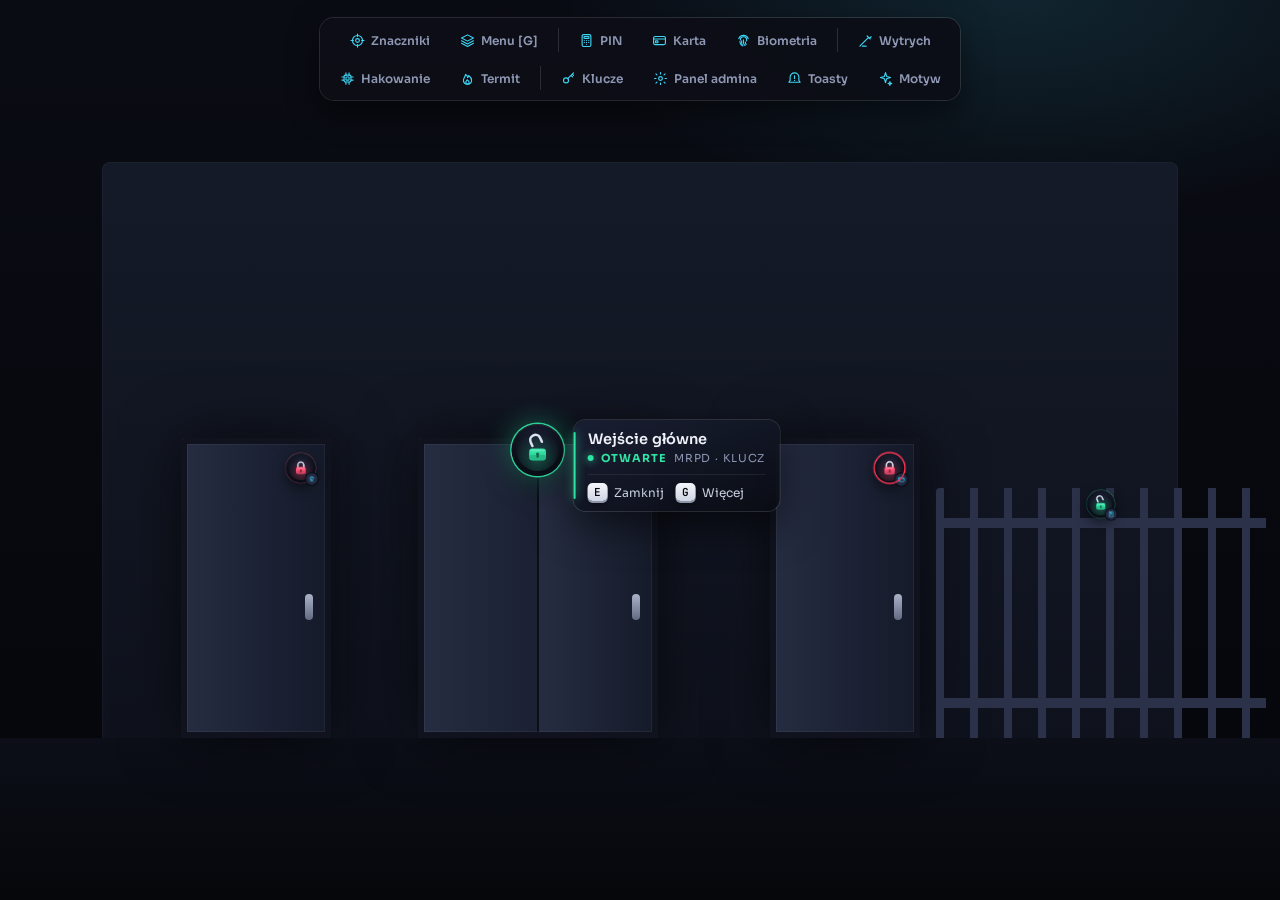
==== dp-doorlock/html/index.html @ be2d0bae "Dodaj dp-doorlock: rozbudowany system zamków drzwi z NUI - zabezpieczenia: klucz/uprawnienia, klawia" ====
<!DOCTYPE html>
<html lang="pl">
<head>
  <meta charset="utf-8">
  <meta name="viewport" content="width=device-width, initial-scale=1">
  <title>dp-doorlock</title>
  <link rel="preconnect" href="https://fonts.googleapis.com">
  <link href="https://fonts.googleapis.com/css2?family=Sora:wght@400;500;600;700&family=JetBrains+Mono:wght@400;500;600;700&display=swap" rel="stylesheet">
  <link rel="stylesheet" href="css/style.css">
  <link rel="stylesheet" href="css/panels.css">
  <link rel="stylesheet" href="css/games.css">
  <link rel="stylesheet" href="css/admin.css">
</head>
<body data-theme="aurora">
  <div id="scene"><div class="wall"></div><div class="floor"></div></div>
  <div id="demobar"></div>
  <div id="chips"></div>
  <div id="layer"></div>
  <div id="toasts"></div>

  <script src="js/util.js"></script>
  <script src="js/audio.js"></script>
  <script src="js/chips.js"></script>
  <script src="js/radial.js"></script>
  <script src="js/keypad.js"></script>
  <script src="js/reader.js"></script>
  <script src="js/misc.js"></script>
  <script src="js/lockpick.js"></script>
  <script src="js/hack.js"></script>
  <script src="js/admin.js"></script>
  <script src="js/app.js"></script>
</body>
</html>
---- dp-doorlock/html/css/style.css ----
/* ==========================================================================
   dp-doorlock – NUI: tokeny, motywy, podstawy, znaczniki, toasty, postęp
   Zgodność z CEF FiveM (Chromium ~103): bez color-mix(), :has(), backdrop-filter
   (NUI i tak nie widzi gry pod spodem – głębię budujemy gradientem i światłem).
   Animacje wyłącznie na transform / opacity.
   ========================================================================== */
:root {
  --ink-0: #06070c; --ink-1: #0b0e17; --ink-2: #121625; --ink-3: #1a1f33; --ink-4: #242a42;
  --line: rgba(255, 255, 255, 0.07); --line-2: rgba(255, 255, 255, 0.13);
  --txt: #eef1f8; --mute: #8e97b3; --dim: #5b6484;

  --acc: #8b7bff; --acc-rgb: 139, 123, 255;
  --acc2: #3dd6f5; --acc2-rgb: 61, 214, 245;
  --grad: linear-gradient(135deg, var(--acc), var(--acc2));

  --locked: #ff5277;   --locked-rgb: 255, 82, 119;
  --open: #2fe3a4;     --open-rgb: 47, 227, 164;
  --broken: #ffb23f;   --broken-rgb: 255, 178, 63;
  --lockdown: #ff3355; --lockdown-rgb: 255, 51, 85;
  --info: #56b6ff;     --info-rgb: 86, 182, 255;

  --font: 'Sora', 'Segoe UI', system-ui, sans-serif;
  --mono: 'JetBrains Mono', ui-monospace, Consolas, monospace;
  --r: 14px;
  --ease: cubic-bezier(.2, .9, .25, 1);
  --spring: cubic-bezier(.34, 1.56, .64, 1);
}

/* ---------------- motywy ---------------- */
body[data-theme='noir'] {
  --acc: #e8c872; --acc-rgb: 232, 200, 114; --acc2: #f5e6b8; --acc2-rgb: 245, 230, 184;
  --ink-1: #0c0c0d; --ink-2: #141415; --ink-3: #1d1d1f; --ink-4: #2a2a2d; --mute: #a39f94;
}
body[data-theme='ember'] {
  --acc: #ff7a45; --acc-rgb: 255, 122, 69; --acc2: #ffcc4d; --acc2-rgb: 255, 204, 77;
  --ink-1: #120b0a; --ink-2: #1b1110; --ink-3: #251816; --ink-4: #33211e; --mute: #b39a93;
}
body[data-theme='ice'] {
  --acc: #5ec8ff; --acc-rgb: 94, 200, 255; --acc2: #b8f3ff; --acc2-rgb: 184, 243, 255;
  --ink-1: #08111a; --ink-2: #0e1a26; --ink-3: #152434; --ink-4: #1e3246; --mute: #8fb0c9;
}

* { box-sizing: border-box; margin: 0; padding: 0; }
html, body { width: 100%; height: 100%; overflow: hidden; background: transparent; font-family: var(--font); color: var(--txt); user-select: none; -webkit-font-smoothing: antialiased; }
.hidden { display: none !important; }
button { font: inherit; color: inherit; background: none; border: 0; cursor: pointer; }
input, select, textarea { font: inherit; color: inherit; }
.ic { width: 1em; height: 1em; display: block; flex: none; }
kbd {
  font: 600 11px/1 var(--mono); color: var(--ink-0); background: linear-gradient(#f4f6fb, #cfd5e4);
  border-radius: 5px; padding: 4px 6px 3px; box-shadow: 0 2px 0 #8d95ab, 0 3px 6px rgba(0,0,0,.4); min-width: 20px; text-align: center; display: inline-block;
}

/* ==========================================================================
   ZNACZNIKI W ŚWIECIE
   ========================================================================== */
#chips { position: fixed; inset: 0; pointer-events: none; overflow: hidden; }
.chip {
  position: absolute; left: 0; top: 0; will-change: transform; transform-origin: 0 0;
  --c: var(--locked); --c-rgb: var(--locked-rgb);
  opacity: 0; transition: opacity .25s ease;
}
.chip.vis { opacity: 1; }
.chip.s-open     { --c: var(--open);     --c-rgb: var(--open-rgb); }
.chip.s-broken   { --c: var(--broken);   --c-rgb: var(--broken-rgb); }
.chip.s-lockdown { --c: var(--lockdown); --c-rgb: var(--lockdown-rgb); }

.chip-ico {
  position: absolute; left: -26px; top: -26px; width: 52px; height: 52px; border-radius: 50%;
  background: radial-gradient(circle at 50% 30%, var(--ink-3), var(--ink-1) 70%);
  box-shadow: 0 0 0 1px rgba(var(--c-rgb), .45), 0 8px 22px rgba(0,0,0,.55), inset 0 1px 0 rgba(255,255,255,.08);
  display: grid; place-items: center; transform: scale(.72); transition: transform .35s var(--spring), box-shadow .3s;
}
.chip.f .chip-ico { transform: scale(1); box-shadow: 0 0 0 1.5px rgba(var(--c-rgb), .9), 0 0 28px rgba(var(--c-rgb), .45), 0 10px 26px rgba(0,0,0,.6), inset 0 1px 0 rgba(255,255,255,.1); }
.chip-ico::before { /* delikatna poświata w kolorze stanu */
  content: ''; position: absolute; inset: 5px; border-radius: 50%;
  background: radial-gradient(circle at 50% 70%, rgba(var(--c-rgb), .28), transparent 70%);
}
.padlock { width: 32px; height: 32px; position: relative; overflow: visible; }
.pl-body { fill: var(--c); transition: fill .3s; }
.pl-shackle { stroke: #dde2ee; transform-origin: 13.5px 19px; transition: transform .45s var(--spring); }
.s-open .pl-shackle { transform: translateY(-4px) rotate(-24deg); }
.s-broken .pl-shackle { transform: translate(3px, -7px) rotate(38deg); stroke: #9aa0ae; }

.chip-ring { position: absolute; inset: -3px; width: 58px; height: 58px; transform: rotate(-90deg); pointer-events: none; }
.chip-ring circle { fill: none; stroke: var(--c); stroke-width: 2.5; stroke-linecap: round; stroke-dasharray: 169.6; stroke-dashoffset: 169.6; opacity: 0; transition: opacity .3s; }
.chip.auto .chip-ring circle { opacity: 1; }

.chip-sec { /* mała plakietka rodzaju zabezpieczenia */
  position: absolute; right: -3px; bottom: -3px; width: 20px; height: 20px; border-radius: 50%;
  background: var(--ink-4); box-shadow: 0 0 0 2px var(--ink-1); color: var(--acc2); display: grid; place-items: center; font-size: 12px;
}
.chip-sec:empty { display: none; }

/* blokada budynku – pasy ostrzegawcze */
.s-lockdown .chip-ico::after {
  content: ''; position: absolute; inset: -6px; border-radius: 50%;
  background: repeating-linear-gradient(45deg, rgba(var(--lockdown-rgb), .55) 0 5px, transparent 5px 10px);
  -webkit-mask: radial-gradient(circle, transparent 28px, #000 29px);
  animation: spin 6s linear infinite;
}
/* alarm – pulsujące fale */
.chip.alarm .chip-ico { animation: alarmGlow 1s ease-in-out infinite; }
.chip.alarm .chip-ico::after {
  content: ''; position: absolute; inset: 0; border-radius: 50%; border: 2px solid var(--lockdown);
  animation: ripple 1s ease-out infinite;
}

.chip-card {
  position: absolute; left: 36px; top: -30px; min-width: 190px; padding: 10px 14px 10px 14px; border-radius: 12px;
  background: linear-gradient(160deg, rgba(26, 31, 51, .96), rgba(10, 12, 20, .94));
  box-shadow: 0 0 0 1px var(--line-2), 0 14px 40px rgba(0,0,0,.55);
  opacity: 0; transform: translateX(-10px) scale(.96); transform-origin: 0 50%;
  transition: opacity .22s ease, transform .35s var(--ease); white-space: nowrap;
}
.chip-card::before { /* akcent w kolorze stanu */
  content: ''; position: absolute; left: 0; top: 12px; bottom: 12px; width: 2px; border-radius: 2px; background: var(--c); box-shadow: 0 0 10px var(--c);
}
.chip.f .chip-card { opacity: 1; transform: none; }
.chip-name { font-size: 14.5px; font-weight: 600; letter-spacing: .01em; }
.chip-sub { display: flex; align-items: center; gap: 7px; margin-top: 3px; font-size: 11px; color: var(--mute); letter-spacing: .08em; text-transform: uppercase; }
.chip-sub b { color: var(--c); font-weight: 700; }
.chip-sub .dot { width: 6px; height: 6px; border-radius: 50%; background: var(--c); box-shadow: 0 0 8px var(--c); }
.chip-keys { display: flex; gap: 12px; margin-top: 9px; padding-top: 8px; border-top: 1px solid var(--line); font-size: 12px; color: #c9cfdf; }
.chip-keys span { display: inline-flex; align-items: center; gap: 6px; }
.chip-auto { font: 500 11px var(--mono); color: var(--c); margin-left: auto; }

/* efekty akcji */
.chip.fx-ok .chip-ico::after {
  content: ''; position: absolute; inset: 0; border-radius: 50%; border: 2px solid var(--c); animation: ripple .7s ease-out;
}
.chip.fx-deny .chip-ico { animation: shake .45s ease; box-shadow: 0 0 0 2px var(--lockdown), 0 0 30px rgba(var(--lockdown-rgb), .6); }

@keyframes spin { to { transform: rotate(360deg); } }
@keyframes ripple { from { transform: scale(1); opacity: .9; } to { transform: scale(1.9); opacity: 0; } }
@keyframes alarmGlow { 50% { box-shadow: 0 0 0 2px var(--lockdown), 0 0 36px rgba(var(--lockdown-rgb), .8); } }
@keyframes shake { 20% { transform: translateX(-6px); } 40% { transform: translateX(5px); } 60% { transform: translateX(-3px); } 80% { transform: translateX(2px); } }
@keyframes fadeUp { from { opacity: 0; transform: translateY(14px) scale(.98); } to { opacity: 1; transform: none; } }
@keyframes pop { from { opacity: 0; transform: scale(.9); } to { opacity: 1; transform: none; } }

/* ==========================================================================
   TOASTY
   ========================================================================== */
#toasts { position: fixed; top: 28px; right: 28px; display: flex; flex-direction: column; gap: 10px; z-index: 50; align-items: flex-end; }
.toast {
  --c: var(--info); --c-rgb: var(--info-rgb);
  position: relative; display: flex; align-items: center; gap: 12px; min-width: 280px; max-width: 400px; overflow: hidden;
  padding: 12px 16px 13px 12px; border-radius: 13px; font-size: 13.5px; font-weight: 500; line-height: 1.35;
  background: linear-gradient(160deg, rgba(26, 31, 51, .97), rgba(11, 14, 23, .96));
  box-shadow: 0 0 0 1px var(--line-2), 0 16px 40px rgba(0,0,0,.5);
  opacity: 0; transform: translateX(30px); transition: opacity .3s, transform .45s var(--spring);
}
.toast.in { opacity: 1; transform: none; }
.toast.out { opacity: 0; transform: translateX(30px) scale(.96); transition: opacity .3s, transform .3s; }
.toast.success { --c: var(--open); --c-rgb: var(--open-rgb); }
.toast.error { --c: var(--locked); --c-rgb: var(--locked-rgb); }
.toast.warn { --c: var(--broken); --c-rgb: var(--broken-rgb); }
.toast.alarm { --c: var(--lockdown); --c-rgb: var(--lockdown-rgb); animation: alarmGlow 1s infinite; }
.t-ic { width: 32px; height: 32px; border-radius: 10px; display: grid; place-items: center; font-size: 17px; color: var(--c); background: rgba(var(--c-rgb), .14); box-shadow: inset 0 0 0 1px rgba(var(--c-rgb), .3); flex: none; }
.t-bar { position: absolute; left: 0; bottom: 0; height: 2px; width: 100%; background: var(--c); transform-origin: 0 0; animation: bar var(--t) linear forwards; opacity: .8; }
@keyframes bar { to { transform: scaleX(0); } }

/* ==========================================================================
   POSTĘP AKCJI (termit, taran, naprawa)
   ========================================================================== */
#progress { position: fixed; left: 50%; bottom: 13vh; transform: translateX(-50%); display: flex; align-items: center; gap: 16px; padding: 14px 22px 14px 14px; border-radius: 999px;
  background: linear-gradient(160deg, rgba(26, 31, 51, .96), rgba(10, 12, 20, .95)); box-shadow: 0 0 0 1px var(--line-2), 0 18px 50px rgba(0,0,0,.55); animation: fadeUp .35s var(--ease); }
.pg-ring { position: relative; width: 58px; height: 58px; }
.pg-ring svg { position: absolute; inset: 0; transform: rotate(-90deg); }
.pg-ring circle { fill: none; stroke-width: 4; }
.pg-ring .bg { stroke: var(--ink-4); }
.pg-ring .fg { stroke: url(#pgGrad); stroke-linecap: round; stroke-dasharray: 163.4; stroke-dashoffset: 163.4; }
.pg-ring .ic { position: absolute; inset: 17px; width: 24px; height: 24px; color: var(--acc2); }
.pg-txt b { display: block; font-size: 15px; font-weight: 600; }
.pg-txt span { font: 500 12px var(--mono); color: var(--mute); }
#progress.done { animation: pop .3s reverse forwards; }
#progress.fail .fg { stroke: var(--locked); }

/* ==========================================================================
   TRYB WYBORU DRZWI (admin)
   ========================================================================== */
#pickhud { position: fixed; left: 50%; bottom: 6vh; transform: translateX(-50%); display: flex; align-items: center; gap: 20px; padding: 12px 20px; border-radius: 16px;
  background: linear-gradient(160deg, rgba(26, 31, 51, .97), rgba(10, 12, 20, .96)); box-shadow: 0 0 0 1px rgba(var(--acc-rgb), .5), 0 0 40px rgba(var(--acc-rgb), .2); font-size: 13px; animation: fadeUp .35s var(--ease); }
#pickhud .ttl { display: flex; align-items: center; gap: 10px; font-weight: 600; font-size: 14px; color: var(--acc); }
#pickhud .ttl .ic { font-size: 20px; }
#pickhud span { display: inline-flex; align-items: center; gap: 7px; color: #c9cfdf; }
#pickhud .cnt { font: 600 13px var(--mono); color: var(--open); }
#crosshair { position: fixed; left: 50%; top: 50%; width: 26px; height: 26px; margin: -13px 0 0 -13px; color: var(--acc); filter: drop-shadow(0 0 6px rgba(var(--acc-rgb), .8)); }

/* ==========================================================================
   WARSTWA MODALNA + PRZYCISKI + FORMULARZE (wspólne dla paneli)
   ========================================================================== */
#layer { position: fixed; inset: 0; display: none; place-items: center; }
#layer.show { display: grid; background: radial-gradient(ellipse at center, rgba(6, 7, 12, .35), rgba(6, 7, 12, .78)); animation: fadeIn .25s ease; }
#layer.l-radial { background: radial-gradient(circle at center, rgba(6, 7, 12, .25), rgba(6, 7, 12, .7) 60%); }
@keyframes fadeIn { from { opacity: 0; } }

.btn {
  display: inline-flex; align-items: center; justify-content: center; gap: 8px; height: 38px; padding: 0 16px; border-radius: 10px; white-space: nowrap; flex: none;
  font-size: 13px; font-weight: 600; letter-spacing: .01em; color: var(--txt);
  background: linear-gradient(180deg, var(--ink-4), var(--ink-3)); box-shadow: inset 0 0 0 1px var(--line-2), 0 2px 6px rgba(0,0,0,.3);
  transition: transform .15s, box-shadow .2s, filter .2s;
}
.btn:hover { filter: brightness(1.18); }
.btn:active { transform: translateY(1px) scale(.98); }
.btn:disabled { opacity: .4; pointer-events: none; }
.btn .ic { font-size: 16px; }
.btn.pri { color: #0b0a1a; background: var(--grad); box-shadow: 0 6px 20px rgba(var(--acc-rgb), .35), inset 0 1px 0 rgba(255,255,255,.35); }
.btn.good { color: #03140d; background: linear-gradient(180deg, #54f0b9, var(--open)); }
.btn.bad { color: #fff; background: linear-gradient(180deg, #ff6b8c, #e0385f); box-shadow: 0 6px 18px rgba(var(--locked-rgb), .3); }
.btn.ghost { background: transparent; box-shadow: inset 0 0 0 1px var(--line-2); }
.btn.sm { height: 30px; padding: 0 11px; font-size: 12px; border-radius: 8px; }
.btn.icon { width: 38px; padding: 0; }
.btn.sm.icon { width: 30px; }

.inp {
  height: 38px; width: 100%; padding: 0 12px; border-radius: 10px; border: 0; outline: 0; font-size: 13px;
  background: var(--ink-1); box-shadow: inset 0 0 0 1px var(--line-2); transition: box-shadow .2s;
}
.inp:focus { box-shadow: inset 0 0 0 1.5px var(--acc), 0 0 0 4px rgba(var(--acc-rgb), .15); }
.inp.mono { font-family: var(--mono); font-size: 12.5px; }
.field { display: flex; flex-direction: column; gap: 7px; }
.field > label { font-size: 11px; font-weight: 600; letter-spacing: .1em; text-transform: uppercase; color: var(--mute); display: flex; justify-content: space-between; }
.field > label em { font-style: normal; color: var(--acc2); font-family: var(--mono); letter-spacing: 0; text-transform: none; }
.hint { font-size: 11.5px; color: var(--dim); line-height: 1.45; }

/* przełącznik */
.sw { position: relative; width: 42px; height: 24px; flex: none; }
.sw input { position: absolute; opacity: 0; inset: 0; cursor: pointer; z-index: 1; margin: 0; }
.sw i { position: absolute; inset: 0; border-radius: 999px; background: var(--ink-4); box-shadow: inset 0 0 0 1px var(--line-2); transition: background .25s; }
.sw i::after { content: ''; position: absolute; left: 3px; top: 3px; width: 18px; height: 18px; border-radius: 50%; background: #cfd5e4; box-shadow: 0 2px 5px rgba(0,0,0,.4); transition: transform .3s var(--spring), background .25s; }
.sw input:checked + i { background: var(--grad); }
.sw input:checked + i::after { transform: translateX(18px); background: #fff; }

/* suwak */
.rng { -webkit-appearance: none; width: 100%; height: 6px; border-radius: 6px; outline: 0; cursor: pointer;
  background: linear-gradient(90deg, var(--acc) 0, var(--acc2) var(--v, 0%), var(--ink-4) var(--v, 0%)); }
.rng::-webkit-slider-thumb { -webkit-appearance: none; width: 18px; height: 18px; border-radius: 50%; background: #fff; box-shadow: 0 0 0 4px rgba(var(--acc-rgb), .35), 0 2px 6px rgba(0,0,0,.5); }

/* przyciski segmentowe */
.seg { display: flex; gap: 6px; padding: 4px; border-radius: 12px; background: var(--ink-1); box-shadow: inset 0 0 0 1px var(--line); }
.seg button { flex: 1; display: flex; flex-direction: column; align-items: center; gap: 5px; padding: 9px 6px; border-radius: 9px; font-size: 11.5px; color: var(--mute); transition: background .2s, color .2s; }
.seg button .ic { font-size: 19px; }
.seg button:hover { color: var(--txt); background: rgba(255,255,255,.03); }
.seg button.on { color: var(--txt); background: linear-gradient(180deg, var(--ink-4), var(--ink-3)); box-shadow: inset 0 0 0 1px rgba(var(--acc-rgb), .55), 0 4px 14px rgba(var(--acc-rgb), .18); }
.seg button.on .ic { color: var(--acc2); }

/* chipsy (lista prac, przedmiotów) */
.tags { display: flex; flex-wrap: wrap; gap: 6px; padding: 6px; min-height: 42px; border-radius: 10px; background: var(--ink-1); box-shadow: inset 0 0 0 1px var(--line-2); align-items: center; }
.tag { display: inline-flex; align-items: center; gap: 6px; height: 28px; padding: 0 6px 0 10px; border-radius: 8px; font-size: 12px; font-weight: 500; background: rgba(var(--acc-rgb), .14); box-shadow: inset 0 0 0 1px rgba(var(--acc-rgb), .35); }
.tag em { font: 500 11px var(--mono); font-style: normal; color: var(--acc2); }
.tag button { width: 18px; height: 18px; border-radius: 5px; display: grid; place-items: center; font-size: 11px; color: var(--mute); }
.tag button:hover { background: rgba(255,255,255,.1); color: var(--txt); }
.tags input { flex: 1; min-width: 90px; height: 28px; border: 0; outline: 0; background: none; font-size: 12.5px; padding: 0 4px; }

/* pasek przewijania */
::-webkit-scrollbar { width: 8px; height: 8px; }
::-webkit-scrollbar-thumb { background: var(--ink-4); border-radius: 8px; border: 2px solid transparent; background-clip: padding-box; }
::-webkit-scrollbar-track { background: transparent; }

/* ==========================================================================
   TRYB DEMO (przeglądarka)
   ========================================================================== */
body.demo { background: #05060a; }
body.demo #scene { display: block; }
#scene { display: none; position: fixed; inset: 0; overflow: hidden; background:
  radial-gradient(ellipse 80% 60% at 50% 110%, rgba(var(--acc-rgb), .22), transparent 60%),
  radial-gradient(ellipse 60% 40% at 80% 0%, rgba(var(--acc2-rgb), .12), transparent 60%),
  linear-gradient(180deg, #0a0c14, #05060a); }
#scene .wall { position: absolute; inset: 18% 8% 0; background: linear-gradient(180deg, #151a28, #0d101a); border-radius: 8px 8px 0 0; box-shadow: inset 0 0 0 1px rgba(255,255,255,.03); }
#scene .door { position: absolute; bottom: 0; width: 150px; height: 300px; border-radius: 4px 4px 0 0; background: linear-gradient(90deg, #262d42, #1b2133 60%, #151a29); box-shadow: inset 0 0 0 6px #10131e, inset 0 0 0 7px rgba(255,255,255,.05), 0 0 60px rgba(0,0,0,.6); }
#scene .door::after { content: ''; position: absolute; right: 18px; top: 52%; width: 8px; height: 26px; border-radius: 4px; background: linear-gradient(#aab3c8, #626b82); }
#scene .door.dbl { width: 240px; background: linear-gradient(90deg, #262d42, #1b2133 49.6%, #0c0f18 49.6% 50.4%, #262d42 50.4%, #151a29); }
#scene .door.gate { width: 330px; height: 250px; background: repeating-linear-gradient(90deg, #2a3148 0 8px, transparent 8px 34px), linear-gradient(transparent 12%, #2a3148 12% 16%, transparent 16% 84%, #2a3148 84% 88%, transparent 88%); box-shadow: none; }
#scene .door.gate::after { display: none; }
#scene .floor { position: absolute; left: 0; right: 0; bottom: 0; height: 18%; background: linear-gradient(180deg, #0c0f18, #06070b); }

#demobar { position: fixed; left: 50%; top: 18px; transform: translateX(-50%); z-index: 100; display: none; gap: 6px; padding: 6px; border-radius: 14px; background: rgba(12, 14, 22, .92); box-shadow: 0 0 0 1px var(--line-2), 0 12px 30px rgba(0,0,0,.5); flex-wrap: wrap; justify-content: center; max-width: 96vw; }
body.demo #demobar { display: flex; }
#demobar button { height: 32px; padding: 0 12px; border-radius: 9px; font-size: 12px; font-weight: 600; color: var(--mute); display: inline-flex; align-items: center; gap: 6px; }
#demobar button:hover { color: var(--txt); background: rgba(255,255,255,.05); }
#demobar button .ic { font-size: 15px; color: var(--acc2); }
#demobar .sep { width: 1px; background: var(--line-2); margin: 4px 2px; }
---- dp-doorlock/html/css/panels.css ----
/* ==========================================================================
   Panele: menu radialne, klawiatura PIN, czytnik kart, biometria, klucze
   ========================================================================== */

/* ---------------- menu radialne ---------------- */
.radial { position: relative; width: 480px; height: 480px; animation: radialIn .45s var(--spring); }
@keyframes radialIn { from { opacity: 0; transform: scale(.82) rotate(-8deg); } }
.radial svg.wheel { position: absolute; inset: 0; overflow: visible; }
.rseg path { fill: rgba(18, 22, 37, .93); stroke: rgba(255,255,255,.07); stroke-width: 1; transition: fill .2s, filter .2s; }
.rseg .rs-glow { fill: none; stroke: transparent; stroke-width: 3; transition: stroke .2s; }
.rseg.hot path { fill: url(#rsHot); }
.rseg.hot .rs-glow { stroke: var(--acc2); filter: drop-shadow(0 0 8px rgba(var(--acc2-rgb), .9)); }
.rseg.dis path { fill: rgba(12, 14, 22, .9); }
.rseg.tone-crime.hot .rs-glow { stroke: var(--broken); filter: drop-shadow(0 0 8px rgba(var(--broken-rgb), .9)); }
.rseg.tone-danger.hot .rs-glow { stroke: var(--lockdown); filter: drop-shadow(0 0 8px rgba(var(--lockdown-rgb), .9)); }
.r-ic { position: absolute; width: 60px; height: 60px; margin: -30px 0 0 -30px; display: flex; flex-direction: column; align-items: center; justify-content: center; gap: 4px; pointer-events: none; color: #cdd3e3; transition: transform .3s var(--spring), color .2s; }
.r-ic .ic { font-size: 26px; }
.r-ic small { font-size: 9.5px; font-weight: 600; letter-spacing: .06em; text-transform: uppercase; color: var(--mute); white-space: nowrap; }
.r-ic.hot { transform: scale(1.14); color: #fff; }
.r-ic.hot .ic { color: var(--acc2); filter: drop-shadow(0 0 8px rgba(var(--acc2-rgb), .7)); }
.r-ic.dis, .r-ic.dis .ic { color: #4a5270 !important; filter: none; }
.r-ic.tone-primary .ic { color: var(--open); }
.r-ic.tone-crime .ic { color: var(--broken); }
.r-ic.tone-danger .ic { color: var(--lockdown); }
.r-ic .num { position: absolute; top: -2px; right: 4px; font: 600 9px var(--mono); color: var(--dim); }

.r-center {
  position: absolute; left: 50%; top: 50%; width: 196px; height: 196px; margin: -98px 0 0 -98px; border-radius: 50%;
  display: flex; flex-direction: column; align-items: center; justify-content: center; text-align: center; padding: 18px;
  background: radial-gradient(circle at 50% 25%, var(--ink-3), var(--ink-1) 72%);
  box-shadow: 0 0 0 1px var(--line-2), 0 0 0 8px rgba(255,255,255,.015), 0 20px 60px rgba(0,0,0,.6), inset 0 1px 0 rgba(255,255,255,.07);
  --c: var(--locked); --c-rgb: var(--locked-rgb);
}
.r-center.s-open { --c: var(--open); --c-rgb: var(--open-rgb); }
.r-center.s-broken { --c: var(--broken); --c-rgb: var(--broken-rgb); }
.r-center.s-lockdown { --c: var(--lockdown); --c-rgb: var(--lockdown-rgb); }
.r-center .padlock { width: 44px; height: 44px; filter: drop-shadow(0 0 14px rgba(var(--c-rgb), .55)); }
.r-center .rc-name { margin-top: 6px; font-size: 14px; font-weight: 600; line-height: 1.25; max-width: 150px; }
.r-center .rc-grp { font-size: 10.5px; letter-spacing: .12em; text-transform: uppercase; color: var(--mute); margin-top: 3px; }
.r-center .rc-opt { margin-top: 10px; min-height: 30px; font-size: 12px; color: var(--acc2); font-weight: 600; }
.r-center .rc-opt small { display: block; font-weight: 400; font-size: 11px; color: var(--mute); margin-top: 2px; }
.r-center .rc-opt.dis { color: var(--dim); }
.r-hint { position: absolute; left: 50%; bottom: -44px; transform: translateX(-50%); font-size: 12px; color: var(--mute); display: flex; gap: 14px; white-space: nowrap; }
.r-hint span { display: inline-flex; gap: 6px; align-items: center; }

/* ---------------- urządzenia: wspólna obudowa ---------------- */
.device {
  position: relative; border-radius: 26px; padding: 22px;
  background:
    linear-gradient(160deg, rgba(255,255,255,.06), transparent 30%),
    repeating-linear-gradient(90deg, rgba(255,255,255,.012) 0 1px, transparent 1px 3px),
    linear-gradient(180deg, #232a3f, #141828 55%, #0e111c);
  box-shadow: 0 0 0 1px rgba(255,255,255,.09), 0 0 0 7px #0a0c13, 0 0 0 8px rgba(255,255,255,.05), 0 40px 90px rgba(0,0,0,.7), inset 0 1px 0 rgba(255,255,255,.12);
  animation: deviceIn .5s var(--spring);
}
@keyframes deviceIn { from { opacity: 0; transform: translateY(30px) scale(.94); } }
.device .screw { position: absolute; width: 9px; height: 9px; border-radius: 50%; background: radial-gradient(circle at 35% 35%, #8c93a8, #3a4054 70%); box-shadow: inset 0 0 0 1px rgba(0,0,0,.4); }
.device .screw::after { content: ''; position: absolute; left: 1px; right: 1px; top: 4px; height: 1px; background: rgba(0,0,0,.55); transform: rotate(35deg); }
.device .screw.tl { left: 10px; top: 10px; } .device .screw.tr { right: 10px; top: 10px; }
.device .screw.bl { left: 10px; bottom: 10px; } .device .screw.br { right: 10px; bottom: 10px; }
.dev-head { display: flex; align-items: center; gap: 10px; margin-bottom: 14px; padding: 0 6px; }
.dev-head .t b { display: block; font-size: 14px; font-weight: 600; }
.dev-head .t span { font-size: 10.5px; letter-spacing: .14em; text-transform: uppercase; color: var(--mute); }
.led { width: 10px; height: 10px; border-radius: 50%; margin-left: auto; background: #3a1420; box-shadow: inset 0 0 0 1px rgba(0,0,0,.4); transition: background .2s, box-shadow .2s; }
.led.red { background: var(--locked); box-shadow: 0 0 12px var(--locked), 0 0 3px #fff inset; }
.led.green { background: var(--open); box-shadow: 0 0 12px var(--open), 0 0 3px #fff inset; }
.led.amber { background: var(--broken); box-shadow: 0 0 12px var(--broken), 0 0 3px #fff inset; animation: blink .5s steps(2) infinite; }
@keyframes blink { 50% { opacity: .25; } }
.dev-close { position: absolute; right: -54px; top: 0; width: 40px; height: 40px; border-radius: 50%; display: grid; place-items: center; font-size: 18px; color: var(--mute); background: rgba(18, 22, 37, .9); box-shadow: 0 0 0 1px var(--line-2); transition: color .2s, transform .3s var(--spring); }
.dev-close:hover { color: #fff; transform: rotate(90deg); }

/* ---------------- klawiatura PIN ---------------- */
.keypad { width: 330px; }
.lcd {
  position: relative; height: 92px; border-radius: 12px; padding: 12px 16px; overflow: hidden; margin-bottom: 18px;
  background: radial-gradient(ellipse at 50% 0%, #10332e, #071714 70%); color: #6dffcf;
  box-shadow: inset 0 0 0 1px rgba(0,0,0,.6), inset 0 6px 18px rgba(0,0,0,.6), 0 1px 0 rgba(255,255,255,.07);
  font-family: var(--mono); text-shadow: 0 0 8px rgba(109, 255, 207, .75);
}
.lcd::after { content: ''; position: absolute; inset: 0; background: repeating-linear-gradient(0deg, rgba(0,0,0,.22) 0 1px, transparent 1px 3px); pointer-events: none; }
.lcd .l1 { font-size: 10.5px; letter-spacing: .18em; opacity: .75; display: flex; justify-content: space-between; }
.lcd .l2 { font-size: 30px; letter-spacing: .32em; margin-top: 8px; white-space: nowrap; height: 40px; display: flex; align-items: center; }
.lcd .l2 i { display: inline-block; width: 14px; height: 14px; border-radius: 50%; background: currentColor; margin-right: 12px; box-shadow: 0 0 10px currentColor; animation: pop .2s var(--spring); }
.lcd .l2 .cur { width: 2px; height: 26px; background: currentColor; animation: blink 1s steps(2) infinite; }
.lcd.err { color: #ff6d8a; text-shadow: 0 0 8px rgba(255, 109, 138, .8); background: radial-gradient(ellipse at 50% 0%, #3a1019, #170609 70%); }
.lcd.ok { color: #7dffb5; }
.lcd.lock { color: #ffc46d; text-shadow: 0 0 8px rgba(255, 196, 109, .8); background: radial-gradient(ellipse at 50% 0%, #33240c, #150e04 70%); }
.keypad.shake { animation: shake .45s ease; }
.keys { display: grid; grid-template-columns: repeat(3, 1fr); gap: 11px; }
.key {
  position: relative; height: 62px; border-radius: 14px; display: flex; flex-direction: column; align-items: center; justify-content: center;
  background: linear-gradient(180deg, #2c3450, #1b2033); color: #e8ecf6;
  box-shadow: 0 4px 0 #0b0d16, 0 6px 14px rgba(0,0,0,.45), inset 0 1px 0 rgba(255,255,255,.14), inset 0 0 0 1px rgba(255,255,255,.04);
  transition: transform .08s, box-shadow .08s, background .15s;
}
.key b { font-size: 24px; font-weight: 500; line-height: 1; }
.key small { font-size: 8.5px; letter-spacing: .2em; color: var(--mute); margin-top: 4px; }
.key:hover { background: linear-gradient(180deg, #343d5c, #20263b); }
.key.down, .key:active { transform: translateY(3px); box-shadow: 0 1px 0 #0b0d16, 0 2px 6px rgba(0,0,0,.4), inset 0 1px 0 rgba(255,255,255,.1), 0 0 22px rgba(var(--acc-rgb), .45); background: linear-gradient(180deg, #3a4266, #252c46); }
.key.fn b { font-size: 18px; }
.key.fn .ic { font-size: 22px; }
.key.enter { background: linear-gradient(180deg, #2de0a0, #14a574); color: #03140d; box-shadow: 0 4px 0 #0a4a33, 0 6px 16px rgba(47, 227, 164, .3), inset 0 1px 0 rgba(255,255,255,.4); }
.key.enter small { color: rgba(3, 20, 13, .6); }
.key.clear { color: #ff9ab0; }
.kp-foot { display: flex; gap: 10px; margin-top: 16px; }
.kp-foot .btn { flex: 1; height: 42px; }

/* ---------------- czytnik kart ---------------- */
.reader { width: 400px; }
.rd-body { position: relative; height: 150px; border-radius: 16px; background: linear-gradient(180deg, #0c0f19, #151a2a); box-shadow: inset 0 0 0 1px rgba(0,0,0,.6), inset 0 8px 20px rgba(0,0,0,.5); overflow: hidden; }
.rd-screen { position: absolute; left: 16px; top: 14px; right: 16px; height: 44px; border-radius: 8px; background: #061210; box-shadow: inset 0 0 0 1px rgba(0,0,0,.6); display: flex; align-items: center; justify-content: space-between; padding: 0 14px; font: 500 12px var(--mono); color: #6dffcf; text-shadow: 0 0 8px rgba(109,255,207,.7); letter-spacing: .12em; }
.rd-screen.err { color: #ff6d8a; text-shadow: 0 0 8px rgba(255,109,138,.8); }
.rd-slot { position: absolute; left: 16px; right: 16px; top: 94px; height: 12px; border-radius: 6px; background: #000; box-shadow: inset 0 2px 4px rgba(0,0,0,.9), 0 1px 0 rgba(255,255,255,.06); }
.rd-slot::after { content: ''; position: absolute; left: 6px; right: 6px; top: 5px; height: 2px; border-radius: 2px; background: var(--acc2); box-shadow: 0 0 12px var(--acc2), 0 0 24px var(--acc2); opacity: .8; animation: slotGlow 1.6s ease-in-out infinite; }
.rd-slot.ok::after { background: var(--open); box-shadow: 0 0 14px var(--open), 0 0 30px var(--open); animation: none; opacity: 1; }
.rd-slot.err::after { background: var(--locked); box-shadow: 0 0 14px var(--locked), 0 0 30px var(--locked); animation: none; opacity: 1; }
@keyframes slotGlow { 50% { opacity: .35; } }
.rd-track { position: relative; height: 170px; margin-top: 10px; }
.rd-track .guide { position: absolute; left: 20px; right: 20px; top: 16px; display: flex; align-items: center; gap: 10px; color: var(--dim); font-size: 11px; letter-spacing: .12em; text-transform: uppercase; }
.rd-track .guide i { flex: 1; height: 1px; background: repeating-linear-gradient(90deg, var(--dim) 0 4px, transparent 4px 9px); }
.kcard {
  position: absolute; left: 0; top: 38px; width: 200px; height: 126px; border-radius: 14px; cursor: grab; overflow: hidden; touch-action: none;
  background: linear-gradient(135deg, rgba(var(--acc-rgb), 1), rgba(var(--acc2-rgb), .85) 60%, #1b1f33);
  box-shadow: 0 18px 40px rgba(0,0,0,.55), inset 0 0 0 1px rgba(255,255,255,.25); will-change: transform; transition: box-shadow .2s;
}
.kcard:active { cursor: grabbing; box-shadow: 0 26px 50px rgba(0,0,0,.6), inset 0 0 0 1px rgba(255,255,255,.35); }
.kcard::before { content: ''; position: absolute; inset: 0; background: linear-gradient(115deg, transparent 30%, rgba(255,255,255,.35) 45%, transparent 60%); transform: translateX(-60%); animation: holo 3.5s ease-in-out infinite; }
@keyframes holo { 50% { transform: translateX(60%); } }
.kcard .stripe { position: absolute; left: 0; right: 0; top: 16px; height: 22px; background: #0b0d16; opacity: .85; }
.kcard .chipx { position: absolute; left: 18px; top: 52px; width: 34px; height: 26px; border-radius: 5px; background: linear-gradient(135deg, #f7e19a, #b9923d); box-shadow: inset 0 0 0 1px rgba(0,0,0,.25); }
.kcard .chipx::after { content: ''; position: absolute; inset: 6px 8px; border: 1px solid rgba(0,0,0,.3); border-radius: 3px; }
.kcard .lbl { position: absolute; left: 18px; bottom: 14px; font: 700 11px var(--font); letter-spacing: .16em; color: rgba(10, 10, 26, .85); }
.kcard .lvl { position: absolute; right: 16px; bottom: 12px; font: 700 22px var(--mono); color: rgba(10,10,26,.8); }
.kcard .logo { position: absolute; right: 16px; top: 50px; font-size: 26px; color: rgba(10,10,26,.55); }
.rd-msg { text-align: center; font-size: 12.5px; color: var(--mute); min-height: 18px; }
.rd-msg.err { color: var(--locked); }
.rd-msg.ok { color: var(--open); }

/* ---------------- biometria ---------------- */
.bio { width: 360px; }
.bio-pad { position: relative; width: 210px; height: 250px; margin: 6px auto 18px; border-radius: 40px; cursor: pointer;
  background: radial-gradient(ellipse at 50% 40%, #0f2a33, #07131a 70%); box-shadow: inset 0 0 0 1px rgba(var(--acc2-rgb), .25), inset 0 10px 30px rgba(0,0,0,.6), 0 0 0 6px #0a0c13, 0 0 0 7px rgba(255,255,255,.05); overflow: hidden; }
.bio-pad svg { position: absolute; inset: 28px 38px; width: calc(100% - 76px); height: calc(100% - 56px); overflow: visible; }
.bio-pad .ridge { fill: none; stroke: rgba(var(--acc2-rgb), .18); stroke-width: 2.4; stroke-linecap: round; }
.bio-pad .lit { fill: none; stroke: var(--acc2); stroke-width: 2.4; stroke-linecap: round; filter: drop-shadow(0 0 4px var(--acc2)); stroke-dasharray: 400; stroke-dashoffset: 400; transition: stroke-dashoffset .35s ease; }
.bio-pad.scan .lit { stroke-dashoffset: 0; transition: stroke-dashoffset var(--dur, 1.4s) linear; }
.bio-pad.ok .lit { stroke: var(--open); filter: drop-shadow(0 0 5px var(--open)); stroke-dashoffset: 0; }
.bio-pad.err .lit { stroke: var(--locked); filter: drop-shadow(0 0 5px var(--locked)); stroke-dashoffset: 0; }
.bio-pad .beam { position: absolute; left: 10px; right: 10px; height: 3px; top: 0; border-radius: 3px; background: var(--acc2); box-shadow: 0 0 18px 4px rgba(var(--acc2-rgb), .6); opacity: 0; }
.bio-pad.scan .beam { opacity: 1; animation: beam .7s ease-in-out infinite alternate; }
@keyframes beam { from { transform: translateY(20px); } to { transform: translateY(228px); } }
.bio-pad .ring { position: absolute; inset: -2px; border-radius: 42px; box-shadow: 0 0 0 2px transparent; transition: box-shadow .3s; }
.bio-pad.ok .ring { box-shadow: 0 0 0 2px var(--open), 0 0 30px rgba(var(--open-rgb), .5); }
.bio-pad.err .ring { box-shadow: 0 0 0 2px var(--locked), 0 0 30px rgba(var(--locked-rgb), .5); }
.bio-pct { text-align: center; font: 600 13px var(--mono); color: var(--acc2); letter-spacing: .12em; min-height: 18px; }

/* ---------------- klucze cyfrowe ---------------- */
.panel {
  width: 520px; max-height: 80vh; border-radius: 22px; overflow: hidden; display: flex; flex-direction: column;
  background: linear-gradient(170deg, rgba(28, 33, 54, .98), rgba(11, 14, 23, .98));
  box-shadow: 0 0 0 1px var(--line-2), 0 40px 90px rgba(0,0,0,.65); animation: deviceIn .45s var(--spring);
}
.pn-head { position: relative; padding: 22px 24px 0; }
.pn-head::before { content: ''; position: absolute; left: 0; right: 0; top: 0; height: 120px; background: radial-gradient(ellipse at 20% 0%, rgba(var(--acc-rgb), .25), transparent 70%); pointer-events: none; }
.pn-title { position: relative; display: flex; align-items: center; gap: 14px; }
.pn-title .badge { width: 46px; height: 46px; border-radius: 14px; display: grid; place-items: center; font-size: 22px; color: #fff; background: var(--grad); box-shadow: 0 8px 24px rgba(var(--acc-rgb), .4); }
.pn-title b { display: block; font-size: 17px; font-weight: 600; }
.pn-title span { font-size: 12px; color: var(--mute); }
.pn-title .btn { margin-left: auto; }
.tabs { position: relative; display: flex; gap: 4px; margin-top: 18px; border-bottom: 1px solid var(--line); }
.tabs button { position: relative; display: inline-flex; align-items: center; gap: 8px; padding: 11px 14px 13px; font-size: 13px; font-weight: 600; color: var(--mute); transition: color .2s; }
.tabs button .ic { font-size: 16px; }
.tabs button.on { color: var(--txt); }
.tabs button.on::after { content: ''; position: absolute; left: 10px; right: 10px; bottom: -1px; height: 2px; border-radius: 2px; background: var(--grad); box-shadow: 0 0 10px rgba(var(--acc-rgb), .8); }
.tabs .cnt { font: 600 10px var(--mono); padding: 2px 6px; border-radius: 6px; background: var(--ink-4); color: var(--mute); }
.pn-body { padding: 18px 24px 24px; overflow: auto; }
.holder { display: flex; align-items: center; gap: 12px; padding: 10px 12px; border-radius: 12px; background: rgba(255,255,255,.025); box-shadow: inset 0 0 0 1px var(--line); margin-bottom: 8px; animation: fadeUp .3s var(--ease) both; }
.avatar { width: 36px; height: 36px; border-radius: 11px; display: grid; place-items: center; font-size: 13px; font-weight: 700; color: #0b0a1a; background: var(--grad); flex: none; }
.holder .nm { flex: 1; min-width: 0; }
.holder .nm b { display: block; font-size: 13.5px; font-weight: 600; }
.holder .nm span { display: block; font: 11px var(--mono); color: var(--dim); overflow: hidden; text-overflow: ellipsis; white-space: nowrap; }
.add-row { display: flex; gap: 8px; margin-top: 14px; }
.empty { display: flex; flex-direction: column; align-items: center; gap: 10px; padding: 34px 0; color: var(--dim); font-size: 13px; }
.empty .ic { font-size: 34px; opacity: .6; }

/* oś czasu dziennika (także w panelu admina) */
.timeline { position: relative; padding-left: 26px; }
.timeline::before { content: ''; position: absolute; left: 9px; top: 6px; bottom: 6px; width: 2px; background: linear-gradient(var(--line-2), transparent); }
.tl { position: relative; padding: 0 0 14px; animation: fadeUp .3s var(--ease) both; }
.tl .dot { position: absolute; left: -26px; top: 0; width: 20px; height: 20px; border-radius: 50%; display: grid; place-items: center; font-size: 11px; background: var(--ink-3); box-shadow: 0 0 0 3px var(--ink-1), inset 0 0 0 1px var(--line-2); color: var(--mute); }
.tl.good .dot { color: var(--open); } .tl.bad .dot { color: var(--locked); } .tl.warn .dot { color: var(--broken); } .tl.info .dot { color: var(--acc2); }
.tl b { font-size: 13px; font-weight: 600; }
.tl .meta { font-size: 11.5px; color: var(--mute); margin-top: 2px; display: flex; gap: 8px; }
.tl .meta time { font-family: var(--mono); color: var(--dim); }
---- dp-doorlock/html/css/games.css ----
/* ==========================================================================
   Minigry: wytrych i hakowanie
   ========================================================================== */
.game {
  position: relative; width: 1000px; border-radius: 26px; overflow: hidden;
  background: linear-gradient(170deg, #161b2c, #090b12);
  box-shadow: 0 0 0 1px var(--line-2), 0 50px 120px rgba(0,0,0,.75); animation: deviceIn .5s var(--spring);
  transform-origin: center; transform: scale(var(--gs, 1));
}
.game canvas { display: block; width: 1000px; height: 540px; }
.g-top { position: absolute; left: 0; right: 0; top: 0; display: flex; align-items: center; gap: 18px; padding: 20px 26px; pointer-events: none;
  background: linear-gradient(rgba(6, 7, 12, .85), transparent); }
.g-top .ttl { display: flex; align-items: center; gap: 12px; }
.g-top .ttl .bdg { width: 40px; height: 40px; border-radius: 12px; display: grid; place-items: center; font-size: 20px; color: #fff; background: var(--grad); box-shadow: 0 6px 20px rgba(var(--acc-rgb), .4); }
.g-top .ttl b { display: block; font-size: 16px; font-weight: 600; }
.g-top .ttl span { font-size: 11px; letter-spacing: .14em; text-transform: uppercase; color: var(--mute); }
.g-stat { margin-left: auto; display: flex; gap: 22px; align-items: center; }
.g-stat .st { display: flex; flex-direction: column; gap: 6px; min-width: 110px; }
.g-stat .st small { font-size: 10px; letter-spacing: .14em; text-transform: uppercase; color: var(--mute); display: flex; justify-content: space-between; }
.g-stat .st small em { font: 600 11px var(--mono); font-style: normal; color: var(--txt); }
.bar { height: 6px; border-radius: 6px; background: var(--ink-4); overflow: hidden; }
.bar i { display: block; height: 100%; width: 100%; border-radius: 6px; background: var(--grad); transform-origin: 0 0; transition: transform .25s var(--ease); }
.bar.hp i { background: linear-gradient(90deg, var(--locked), var(--broken) 50%, var(--open)); background-size: 110px 100%; }
.pins { display: flex; gap: 6px; }
.pins i { width: 12px; height: 12px; border-radius: 4px; background: var(--ink-4); box-shadow: inset 0 0 0 1px var(--line-2); transition: background .25s, box-shadow .25s, transform .3s var(--spring); }
.pins i.on { background: var(--open); box-shadow: 0 0 10px var(--open); transform: scale(1.15); }
.g-time { font: 600 22px var(--mono); min-width: 70px; text-align: right; }
.g-time.warn { color: var(--locked); animation: blink .6s steps(2) infinite; }
.g-foot { position: absolute; left: 0; right: 0; bottom: 0; display: flex; justify-content: center; gap: 22px; padding: 16px; font-size: 12px; color: #c1c8da; pointer-events: none;
  background: linear-gradient(transparent, rgba(6, 7, 12, .9)); }
.g-foot span { display: inline-flex; align-items: center; gap: 7px; }
.g-msg { position: absolute; left: 50%; top: 96px; transform: translateX(-50%); font-size: 14px; font-weight: 600; padding: 7px 16px; border-radius: 999px; opacity: 0; transition: opacity .2s, transform .3s var(--spring); pointer-events: none; white-space: nowrap; }
.g-msg.show { opacity: 1; transform: translateX(-50%) translateY(4px); }
.g-msg.good { background: rgba(var(--open-rgb), .15); color: var(--open); box-shadow: inset 0 0 0 1px rgba(var(--open-rgb), .4); }
.g-msg.bad { background: rgba(var(--locked-rgb), .15); color: var(--locked); box-shadow: inset 0 0 0 1px rgba(var(--locked-rgb), .4); }
.g-msg.warn { background: rgba(var(--broken-rgb), .15); color: var(--broken); box-shadow: inset 0 0 0 1px rgba(var(--broken-rgb), .4); }
.g-end { position: absolute; inset: 0; display: grid; place-items: center; background: radial-gradient(circle, rgba(6,7,12,.55), rgba(6,7,12,.9)); animation: fadeIn .3s; }
.g-end .box { text-align: center; animation: pop .45s var(--spring); }
.g-end .big { width: 96px; height: 96px; margin: 0 auto 16px; border-radius: 30px; display: grid; place-items: center; font-size: 44px; }
.g-end.win .big { color: #03140d; background: linear-gradient(180deg, #54f0b9, var(--open)); box-shadow: 0 0 60px rgba(var(--open-rgb), .6); }
.g-end.lose .big { color: #fff; background: linear-gradient(180deg, #ff6b8c, #e0385f); box-shadow: 0 0 60px rgba(var(--locked-rgb), .6); }
.g-end b { font-size: 26px; font-weight: 700; display: block; }
.g-end span { color: var(--mute); font-size: 13px; }

/* ---------------- hakowanie: pokrętła ---------------- */
.hk-side { position: absolute; right: 24px; top: 100px; bottom: 70px; width: 200px; display: flex; flex-direction: column; gap: 14px; }
.knob { display: flex; align-items: center; gap: 14px; padding: 12px; border-radius: 16px; background: rgba(255,255,255,.025); box-shadow: inset 0 0 0 1px var(--line); cursor: ns-resize; }
.knob .dial { position: relative; width: 58px; height: 58px; border-radius: 50%; flex: none;
  background: radial-gradient(circle at 40% 30%, #3a4262, #151a2a 70%); box-shadow: 0 6px 14px rgba(0,0,0,.6), inset 0 1px 0 rgba(255,255,255,.18), 0 0 0 4px #0c0f18, 0 0 0 5px rgba(var(--acc2-rgb), .25); }
.knob .dial::before { content: ''; position: absolute; inset: 7px; border-radius: 50%; background: repeating-conic-gradient(from 0deg, rgba(255,255,255,.08) 0 2deg, transparent 2deg 12deg); }
.knob .dial i { position: absolute; left: 50%; top: 6px; width: 3px; height: 16px; margin-left: -1.5px; border-radius: 2px; background: var(--acc2); box-shadow: 0 0 8px var(--acc2); transform-origin: 50% 23px; }
.knob .kv b { display: block; font-size: 12px; font-weight: 600; }
.knob .kv em { font: 600 16px var(--mono); font-style: normal; color: var(--acc2); }
.knob .kv small { display: block; font-size: 10px; color: var(--dim); margin-top: 2px; }
.knob.hot { box-shadow: inset 0 0 0 1px rgba(var(--acc2-rgb), .5), 0 0 20px rgba(var(--acc2-rgb), .15); }
.sync { margin-top: auto; padding: 14px; border-radius: 16px; background: rgba(255,255,255,.025); box-shadow: inset 0 0 0 1px var(--line); }
.sync small { font-size: 10px; letter-spacing: .14em; text-transform: uppercase; color: var(--mute); }
.sync .pct { font: 700 34px var(--mono); line-height: 1.1; margin: 4px 0 8px; }
.sync .pct.hi { color: var(--open); text-shadow: 0 0 18px rgba(var(--open-rgb), .6); }
.sync .bar i { transition: transform .1s linear; }
.sync .hold { height: 4px; margin-top: 8px; border-radius: 4px; background: var(--ink-4); overflow: hidden; }
.sync .hold i { display: block; height: 100%; background: var(--open); transform-origin: 0 0; transform: scaleX(0); box-shadow: 0 0 10px var(--open); }
---- dp-doorlock/html/css/admin.css ----
/* ==========================================================================
   Panel administratora
   ========================================================================== */
.admin {
  width: 1240px; height: 760px; display: grid; grid-template-columns: 310px 1fr; border-radius: 26px; overflow: hidden;
  background: linear-gradient(170deg, #151a2b, #0a0c14);
  box-shadow: 0 0 0 1px var(--line-2), 0 60px 140px rgba(0,0,0,.75);
  transform: scale(var(--as, 1)); transform-origin: center; animation: deviceIn .5s var(--spring);
}

/* ---------------- pasek boczny ---------------- */
.ad-side { display: flex; flex-direction: column; min-height: 0; background: linear-gradient(180deg, rgba(255,255,255,.02), transparent); box-shadow: 1px 0 0 var(--line); }
.brand { display: flex; align-items: center; gap: 12px; padding: 22px 20px 18px; }
.brand .logo { position: relative; width: 44px; height: 44px; border-radius: 14px; display: grid; place-items: center; background: var(--grad); box-shadow: 0 8px 24px rgba(var(--acc-rgb), .45), inset 0 1px 0 rgba(255,255,255,.4); }
.brand .logo .padlock { width: 30px; height: 30px; --c: #0b0a1a; }
.brand .logo .pl-body { fill: #0b0a1a; }
.brand .logo .pl-shackle { stroke: #0b0a1a; }
.brand b { display: block; font-size: 17px; font-weight: 700; letter-spacing: -.01em; }
.brand span { font-size: 11.5px; color: var(--mute); }
.ad-search { position: relative; margin: 0 16px; }
.ad-search .ic { position: absolute; left: 12px; top: 11px; font-size: 16px; color: var(--dim); }
.ad-search .inp { padding-left: 38px; }
.groups { display: flex; gap: 6px; padding: 12px 16px 6px; overflow-x: auto; flex: none; }
.groups::-webkit-scrollbar { height: 0; }
.groups button { flex: none; height: 28px; padding: 0 11px; border-radius: 8px; font-size: 11.5px; font-weight: 600; color: var(--mute); background: rgba(255,255,255,.03); box-shadow: inset 0 0 0 1px var(--line); transition: all .2s; }
.groups button.on { color: #0b0a1a; background: var(--grad); box-shadow: none; }
.groups button em { font: 500 10px var(--mono); font-style: normal; opacity: .7; margin-left: 4px; }
.dlist { flex: 1; overflow: auto; padding: 6px 10px 10px; min-height: 0; }
.drow {
  position: relative; display: flex; align-items: center; gap: 11px; width: 100%; padding: 10px 10px; border-radius: 12px; text-align: left; transition: background .15s;
  --c: var(--locked); --c-rgb: var(--locked-rgb);
}
.drow.s-open { --c: var(--open); --c-rgb: var(--open-rgb); }
.drow.s-broken { --c: var(--broken); --c-rgb: var(--broken-rgb); }
.drow.s-lockdown { --c: var(--lockdown); --c-rgb: var(--lockdown-rgb); }
.drow:hover { background: rgba(255,255,255,.035); }
.drow.on { background: linear-gradient(90deg, rgba(var(--acc-rgb), .16), rgba(var(--acc-rgb), .03)); box-shadow: inset 0 0 0 1px rgba(var(--acc-rgb), .3); }
.drow .dic { position: relative; width: 36px; height: 36px; border-radius: 11px; display: grid; place-items: center; font-size: 18px; flex: none; color: var(--c); background: rgba(var(--c-rgb), .1); box-shadow: inset 0 0 0 1px rgba(var(--c-rgb), .28); }
.drow .dic::after { content: ''; position: absolute; right: -2px; top: -2px; width: 9px; height: 9px; border-radius: 50%; background: var(--c); box-shadow: 0 0 0 2px #121626, 0 0 8px var(--c); }
.drow.alarm .dic { animation: alarmGlow 1s infinite; }
.drow .nm { flex: 1; min-width: 0; }
.drow .nm b { display: block; font-size: 13px; font-weight: 600; white-space: nowrap; overflow: hidden; text-overflow: ellipsis; }
.drow .nm span { font-size: 11px; color: var(--dim); }
.drow .sec { font-size: 15px; color: var(--dim); }
.drow .sec.el { color: var(--acc2); }
.ad-new { padding: 14px 16px 18px; box-shadow: 0 -1px 0 var(--line); }
.ad-new .btn { width: 100%; height: 44px; font-size: 13.5px; }

/* ---------------- część główna ---------------- */
.ad-main { display: flex; flex-direction: column; min-height: 0; min-width: 0; }
.ad-top { display: flex; align-items: center; gap: 12px; padding: 20px 24px 0; }
.stats { display: grid; grid-template-columns: repeat(5, 1fr); gap: 10px; flex: 1; }
.stat { position: relative; overflow: hidden; display: flex; align-items: center; gap: 12px; padding: 12px 14px; border-radius: 14px; background: rgba(255,255,255,.025); box-shadow: inset 0 0 0 1px var(--line); --c: var(--acc2); --c-rgb: var(--acc2-rgb); }
.stat::after { content: ''; position: absolute; right: -30px; top: -30px; width: 90px; height: 90px; border-radius: 50%; background: radial-gradient(circle, rgba(var(--c-rgb), .18), transparent 70%); }
.stat .si { width: 34px; height: 34px; border-radius: 10px; display: grid; place-items: center; font-size: 17px; color: var(--c); background: rgba(var(--c-rgb), .12); }
.stat b { display: block; font: 700 20px var(--mono); line-height: 1.1; }
.stat span { font-size: 10.5px; letter-spacing: .1em; text-transform: uppercase; color: var(--mute); }
.stat.c-locked { --c: var(--locked); --c-rgb: var(--locked-rgb); }
.stat.c-open { --c: var(--open); --c-rgb: var(--open-rgb); }
.stat.c-broken { --c: var(--broken); --c-rgb: var(--broken-rgb); }
.stat.c-alarm { --c: var(--lockdown); --c-rgb: var(--lockdown-rgb); }
.ad-close { width: 40px; height: 40px; border-radius: 12px; display: grid; place-items: center; font-size: 18px; color: var(--mute); box-shadow: inset 0 0 0 1px var(--line-2); transition: color .2s, transform .3s var(--spring); flex: none; }
.ad-close:hover { color: #fff; transform: rotate(90deg); }

.editor { flex: 1; display: flex; flex-direction: column; min-height: 0; margin: 16px 24px 20px; border-radius: 20px; background: rgba(255,255,255,.02); box-shadow: inset 0 0 0 1px var(--line); overflow: hidden; }
.ed-head { position: relative; display: flex; align-items: center; gap: 18px; padding: 18px 22px 0; }
.ed-head::before { content: ''; position: absolute; left: 0; right: 0; top: 0; height: 140px; background: radial-gradient(ellipse at 10% 0%, rgba(var(--acc-rgb), .18), transparent 70%); pointer-events: none; }
.preview { position: relative; width: 64px; height: 64px; flex: none; }
.preview .chip { position: absolute; left: 32px; top: 32px; opacity: 1; }
.preview .chip-ico { transform: scale(1.1); }
.preview .chip-card { display: none; }
.ed-title { position: relative; flex: 1; min-width: 0; }
.ed-title b { display: block; font-size: 20px; font-weight: 700; letter-spacing: -.01em; white-space: nowrap; overflow: hidden; text-overflow: ellipsis; }
.ed-title span { display: flex; align-items: center; gap: 8px; font-size: 12px; color: var(--mute); margin-top: 3px; }
.ed-title span code { font: 500 11px var(--mono); color: var(--acc2); background: rgba(var(--acc2-rgb), .1); padding: 2px 6px; border-radius: 5px; }
.pill { display: inline-flex; align-items: center; gap: 6px; height: 22px; padding: 0 9px; border-radius: 999px; font-size: 10.5px; font-weight: 700; letter-spacing: .08em; text-transform: uppercase; color: var(--c); background: rgba(var(--c-rgb), .12); box-shadow: inset 0 0 0 1px rgba(var(--c-rgb), .35); --c: var(--locked); --c-rgb: var(--locked-rgb); }
.pill::before { content: ''; width: 6px; height: 6px; border-radius: 50%; background: var(--c); box-shadow: 0 0 6px var(--c); }
.pill.s-open { --c: var(--open); --c-rgb: var(--open-rgb); }
.pill.s-broken { --c: var(--broken); --c-rgb: var(--broken-rgb); }
.pill.s-lockdown { --c: var(--lockdown); --c-rgb: var(--lockdown-rgb); }
.ed-actions { position: relative; display: flex; gap: 8px; }
.ed-body { flex: 1; overflow: auto; padding: 20px 22px; min-height: 0; }
.grid2 { display: grid; grid-template-columns: 1fr 1fr; gap: 18px 22px; }
.grid2 .full { grid-column: 1 / -1; }
.row-sw { display: flex; align-items: center; gap: 14px; padding: 12px 14px; border-radius: 14px; background: rgba(255,255,255,.02); box-shadow: inset 0 0 0 1px var(--line); }
.row-sw .ic.big { font-size: 20px; color: var(--acc2); flex: none; }
.row-sw .tx { flex: 1; }
.row-sw .tx b { display: block; font-size: 13px; font-weight: 600; }
.row-sw .tx span { font-size: 11.5px; color: var(--dim); }
.leaf { display: flex; align-items: center; gap: 14px; padding: 12px 14px; border-radius: 14px; background: var(--ink-1); box-shadow: inset 0 0 0 1px var(--line-2); }
.leaf .n { width: 30px; height: 30px; border-radius: 9px; display: grid; place-items: center; font: 700 12px var(--mono); color: var(--acc2); background: rgba(var(--acc2-rgb), .1); }
.leaf .tx { flex: 1; font: 12px var(--mono); color: var(--mute); line-height: 1.5; }
.leaf .tx b { color: var(--txt); font-weight: 600; }
.seccards { display: grid; grid-template-columns: repeat(4, 1fr); gap: 10px; }
.seccard { position: relative; padding: 16px 14px 14px; border-radius: 16px; text-align: left; background: var(--ink-1); box-shadow: inset 0 0 0 1px var(--line-2); transition: box-shadow .2s, transform .2s var(--spring); }
.seccard:hover { transform: translateY(-2px); }
.seccard .ic { font-size: 24px; color: var(--mute); margin-bottom: 12px; }
.seccard b { display: block; font-size: 13.5px; font-weight: 600; }
.seccard span { display: block; font-size: 11px; color: var(--dim); margin-top: 4px; line-height: 1.4; }
.seccard.on { background: linear-gradient(160deg, rgba(var(--acc-rgb), .18), rgba(var(--acc2-rgb), .05)); box-shadow: inset 0 0 0 1.5px rgba(var(--acc-rgb), .7), 0 10px 30px rgba(var(--acc-rgb), .15); }
.seccard.on .ic { color: var(--acc2); }
.seccard.on::after { content: ''; position: absolute; right: 14px; top: 14px; width: 8px; height: 8px; border-radius: 50%; background: var(--acc2); box-shadow: 0 0 10px var(--acc2); }
.levels { display: flex; justify-content: space-between; font: 500 10.5px var(--mono); color: var(--dim); margin-top: 8px; }
.levels span.on { color: var(--acc2); }
.sched { position: relative; height: 34px; border-radius: 10px; background: var(--ink-1); box-shadow: inset 0 0 0 1px var(--line-2); overflow: hidden; }
.sched .win { position: absolute; top: 4px; bottom: 4px; border-radius: 7px; background: linear-gradient(90deg, rgba(var(--open-rgb), .35), rgba(var(--open-rgb), .2)); box-shadow: inset 0 0 0 1px rgba(var(--open-rgb), .6); }
.sched .now { position: absolute; top: 0; bottom: 0; width: 2px; background: var(--acc2); box-shadow: 0 0 8px var(--acc2); }
.sched-lbl { display: flex; justify-content: space-between; font: 10px var(--mono); color: var(--dim); margin-top: 6px; }
.qa { display: grid; grid-template-columns: repeat(3, 1fr); gap: 10px; margin-bottom: 20px; }
.qa .btn { height: 52px; flex-direction: column; gap: 4px; font-size: 11.5px; }
.qa .btn .ic { font-size: 18px; }
.ed-foot { display: flex; align-items: center; gap: 10px; padding: 14px 22px; box-shadow: 0 -1px 0 var(--line); background: rgba(0,0,0,.15); }
.ed-foot .dirty { display: none; align-items: center; gap: 8px; font-size: 12px; color: var(--broken); }
.ed-foot .dirty::before { content: ''; width: 7px; height: 7px; border-radius: 50%; background: var(--broken); box-shadow: 0 0 8px var(--broken); animation: blink 1s steps(2) infinite; }
.ed-foot.is-dirty .dirty { display: inline-flex; }
.ed-foot .sp { flex: 1; }
.ad-empty { flex: 1; display: grid; place-items: center; text-align: center; color: var(--mute); }
.ad-empty .art { position: relative; width: 150px; height: 150px; margin: 0 auto 22px; border-radius: 40px; display: grid; place-items: center; background: radial-gradient(circle at 50% 30%, var(--ink-3), var(--ink-1)); box-shadow: 0 0 0 1px var(--line-2), 0 30px 60px rgba(0,0,0,.4); }
.ad-empty .art::before { content: ''; position: absolute; inset: -18px; border-radius: 52px; border: 1px dashed rgba(var(--acc-rgb), .35); animation: spin 30s linear infinite; }
.ad-empty .art .padlock { width: 80px; height: 80px; }
.ad-empty .art .pl-body { fill: var(--acc); }
.ad-empty b { display: block; font-size: 18px; color: var(--txt); margin-bottom: 6px; }
.ad-empty p { font-size: 13px; max-width: 340px; margin: 0 auto 18px; line-height: 1.5; }
.confirm { position: absolute; inset: 0; display: grid; place-items: center; background: rgba(6, 7, 12, .7); z-index: 5; animation: fadeIn .2s; }
.confirm .box { width: 360px; padding: 26px; border-radius: 20px; text-align: center; background: linear-gradient(170deg, #1d2338, #0f121d); box-shadow: 0 0 0 1px var(--line-2), 0 30px 80px rgba(0,0,0,.6); animation: pop .35s var(--spring); }
.confirm .box .ic { font-size: 40px; color: var(--locked); margin: 0 auto 12px; }
.confirm .box b { display: block; font-size: 17px; margin-bottom: 6px; }
.confirm .box p { font-size: 13px; color: var(--mute); margin-bottom: 20px; }
.confirm .box .row { display: flex; gap: 10px; justify-content: center; }
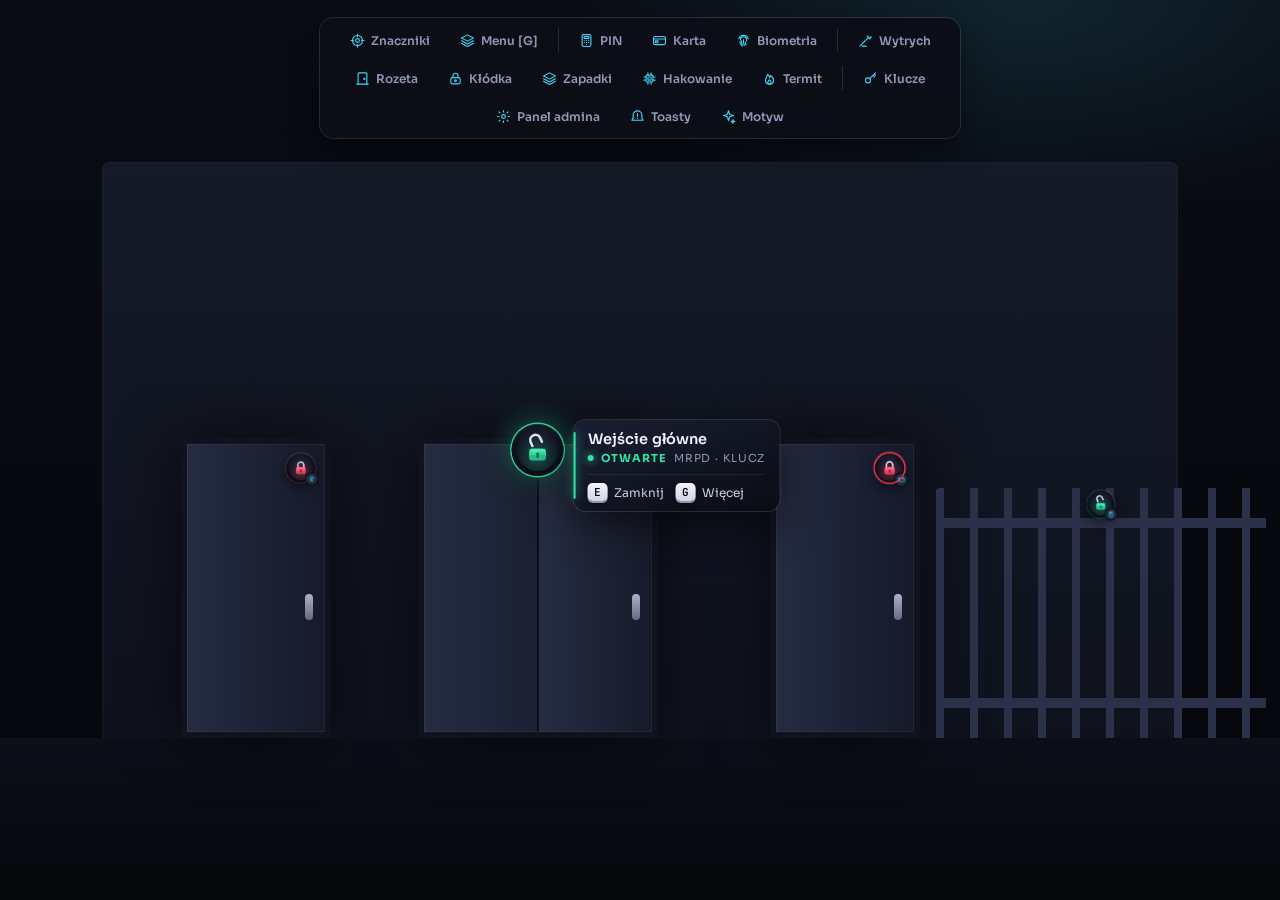
==== commit 834d4fe9: "dp-doorlock: realistyczny wytrych z widokiem frontowym zamka - nowa minigra: zbliżenie na zamek, szu" ====
--- a/dp-doorlock/html/index.html
+++ b/dp-doorlock/html/index.html
@@ -25,6 +25,7 @@
   <script src="js/keypad.js"></script>
   <script src="js/reader.js"></script>
   <script src="js/misc.js"></script>
+  <script src="js/pins.js"></script>
   <script src="js/lockpick.js"></script>
   <script src="js/hack.js"></script>
   <script src="js/admin.js"></script>
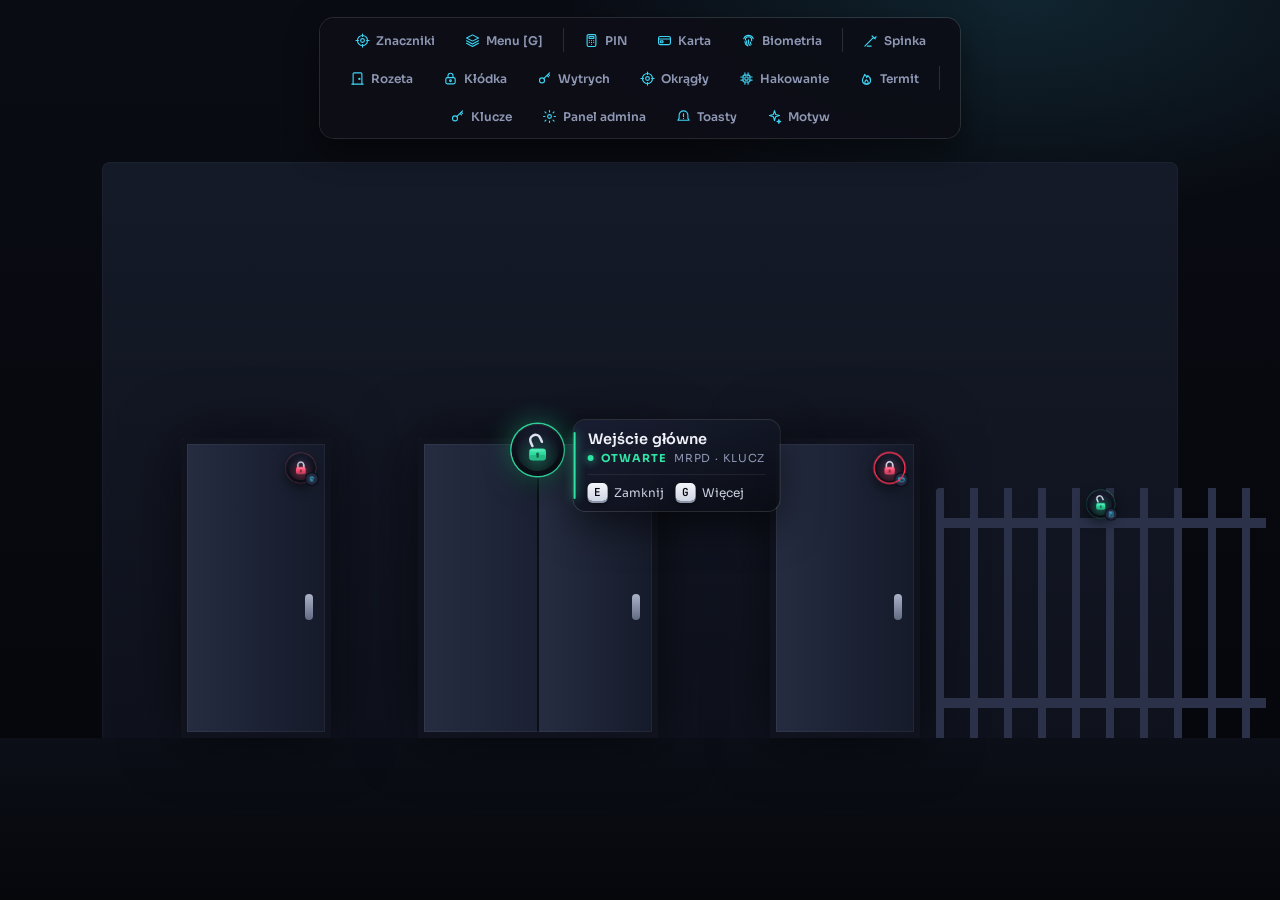
==== commit b35cd080: "dp-doorlock: otwieranie zamków jak w Thief Simulator Trzy narzędzia i trzy mechaniki (przebieg jak w" ====
--- a/dp-doorlock/html/index.html
+++ b/dp-doorlock/html/index.html
@@ -25,7 +25,6 @@
   <script src="js/keypad.js"></script>
   <script src="js/reader.js"></script>
   <script src="js/misc.js"></script>
-  <script src="js/pins.js"></script>
   <script src="js/lockpick.js"></script>
   <script src="js/hack.js"></script>
   <script src="js/admin.js"></script>
--- a/dp-doorlock/html/css/games.css
+++ b/dp-doorlock/html/css/games.css
@@ -60,3 +60,25 @@
 .sync .bar i { transition: transform .1s linear; }
 .sync .hold { height: 4px; margin-top: 8px; border-radius: 4px; background: var(--ink-4); overflow: hidden; }
 .sync .hold i { display: block; height: 100%; background: var(--open); transform-origin: 0 0; transform: scaleX(0); box-shadow: 0 0 10px var(--open); }
+
+/* ---------------- otwieranie zamków: widok pełnoekranowy (minimalny HUD) ---------------- */
+#layer.l-lockpick { background: none; animation: none; }
+.lp-full { position: fixed; inset: 0; animation: fadeIn .35s ease; }
+.lp-full canvas { position: absolute; inset: 0; cursor: crosshair; }
+.lp-tl { position: absolute; left: 40px; top: 36px; text-shadow: 0 2px 8px rgba(0,0,0,.9); pointer-events: none; }
+.lp-tl b { display: block; font-size: 22px; font-weight: 700; letter-spacing: .02em; }
+.lp-tl span { display: block; font-size: 12px; letter-spacing: .14em; text-transform: uppercase; color: rgba(255,255,255,.6); margin-top: 2px; }
+.lp-cond, .lp-pins { display: flex; gap: 6px; margin-top: 12px; }
+.lp-cond i { width: 22px; height: 6px; border-radius: 3px; background: rgba(255,255,255,.18); }
+.lp-cond i.on { background: #fff; box-shadow: 0 0 8px rgba(255,255,255,.6); }
+.lp-pins i { width: 12px; height: 18px; border-radius: 6px; background: rgba(255,255,255,.14); box-shadow: inset 0 0 0 1px rgba(255,255,255,.2); transition: background .2s, transform .25s var(--spring); }
+.lp-pins i.sel { box-shadow: inset 0 0 0 1.5px #fff; transform: translateY(-2px); }
+.lp-pins i.on { background: var(--open); box-shadow: 0 0 10px var(--open); }
+.lp-keys { position: absolute; right: 40px; bottom: 36px; display: flex; flex-direction: column; align-items: flex-end; gap: 10px; pointer-events: none; }
+.lp-k { display: flex; align-items: center; gap: 6px; font-size: 15px; font-weight: 600; text-shadow: 0 2px 8px rgba(0,0,0,.95); }
+.lp-k kbd { background: rgba(255,255,255,.95); color: #111; box-shadow: 0 2px 0 rgba(0,0,0,.5); font-size: 12px; padding: 5px 8px 4px; }
+.lp-k span { margin-left: 6px; }
+.lp-note { position: absolute; left: 50%; bottom: 13%; transform: translateX(-50%); font-size: 18px; font-weight: 700; letter-spacing: .02em; opacity: 0; transition: opacity .2s; text-shadow: 0 2px 10px rgba(0,0,0,.95); pointer-events: none; }
+.lp-note.show { opacity: 1; }
+.lp-note.good { color: #7dffc4; }
+.lp-note.bad { color: #ff8aa2; }
